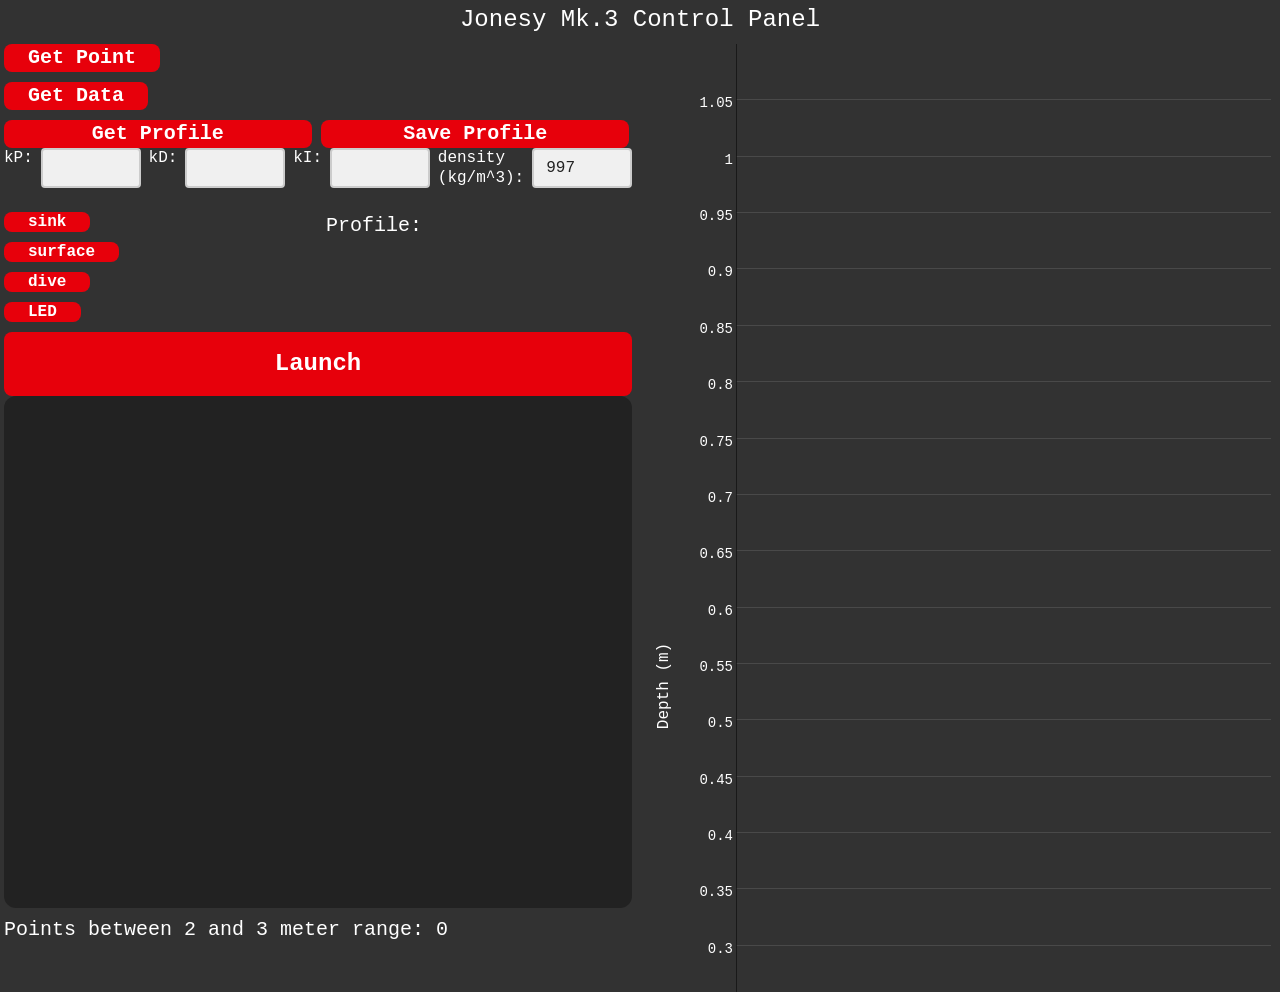
==== jo/website/index.htm @ 4a5e1de6 "Graph consistency and time stamps" ====
<!DOCTYPE html>
<html lang="en">

<head>
  <meta charset="UTF-8" />
  <meta name="viewport" content="width=device-width, initial-scale=1.0" />
  <title>Jonesy Mk.2 Control Panel</title>
  <link href="output.css" rel="stylesheet" />
  <script src="dygraph.js"></script>
  <script src="jquery.js"></script>
  <script>
    function addToProfile(name) {
      const li = document.createElement("li");
      switch (name) {
        case "dive": {
          li.textContent = name + ": 0.0, 0.0, 00.00, 00.00, 0.0";
          li.title = "setpoint(meters), margin(meters), timer(seconds), failsafe(seconds), sensorOffset(meters)";
          break;
        }
        case "led": {
          li.textContent = name + ": 25, 25, 25";
          li.title = "RGB";
          break;
        }
        default: {
          li.textContent = name;
          break;
        }
      }

      li.contentEditable = "true";
      li.addEventListener("dblclick", () => {
        li.remove();
      });
      document.getElementById("profile").appendChild(li);
    }

    function getProfile() {
      document.getElementById("profileFileInput").click();
    }

    function readFile(input) {
      const file = input.files[0];
      if (!file) {
        return;
      }

      const reader = new FileReader();
      reader.onload = function (event) {
        try {
          const profile = JSON.parse(event.target.result);

          document.getElementById("kP").value = profile.kP;
          document.getElementById("kD").value = profile.kD;
          document.getElementById("kI").value = profile.kI;
          document.getElementById("density").value = profile.density;

          profile.profile.forEach(element => {
            addToProfile(element);
          });
        }
        catch (err) {
          console.error("Invalid JSON file", err);
        }
      }

      reader.readAsText(file);
    }

    function createJSONProfile() {
      profile = {};
      profile.kP = document.getElementById("kP").value;
      profile.kD = document.getElementById("kD").value;
      profile.kI = document.getElementById("kI").value;
      profile.density = document.getElementById("density").value;

      profile.profile = Array.from(document.querySelectorAll("#profile li")).map(li => li.textContent.trim());

      return JSON.stringify(profile);
    }

    function saveProfile() {

      const jsonProfile = createJSONProfile();

      const blob = new Blob([jsonProfile], { type: "application/json" });

      const url = URL.createObjectURL(blob);
      const tmpLink = document.createElement("a");

      tmpLink.href = url;
      tmpLink.download = "profile.json";
      tmpLink.click();

      URL.revokeObjectURL(url);
    }

    function sendProfile() {
      if (document.getElementById("profile").querySelectorAll("li").length == 0) {
        document.getElementById("logs").textContent += "Cannot send empty profile\n";
        return false;
      }

      $.ajax({
        url: "/profile",
        type: "POST",
        data: createJSONProfile(),
        contentType: "application/json"
      })
      return true;
    }

    function launch() {
      console.log("launching!");
      sendProfile();
    }

    function parseData(dot) {
      return dot
        .split("\n")
        .map(line => line.trim())
        .filter(line => line.length > 0) // skip blank lines
        .filter(line => !line.startsWith("#"))    // ignore comment lines
        .map(line => {
          const parts = line.split(",").map(v => v.trim());
          if (parts.length !== 3) return null; // skip malformed lines

          const ts = parts[1];
          const depth = parseFloat(parts[2]);

          if (isNaN(depth)) return null;

          // Convert HH:MM:SS → Date
          const [h, m, s] = ts.split(":").map(Number);
          if ([h, m, s].some(v => isNaN(v))) return null;

          const now = new Date();
          const dateObj = new Date(
            now.getFullYear(),
            now.getMonth(),
            now.getDate(),
            h, m, s
          );

          return [dateObj, depth];
        })
        .filter(row => row !== null);
    }


    let g;
    $(document).ready(function () {

      g = new Dygraph(
        document.getElementById("chart"),
        [[new Date(), 0]],
        {
          labels: ["Time", "Depth"],
          drawPoints: true,
          //Line color
          color: ["#fdd628"],
          series: {
            Depth: { axis: "y" }
          },
          axes: {
            y: { label: "Depth",}
          },
          underlayCallback: function(canvas, area, g) {
            const numRows = g.numRows();
            if (numRows < 2) return; // Need at least two points to draw a time block

            // Time stamps! 
            function formatTime(dateObj) {
              const d = new Date(dateObj);
              const mins = String(d.getMinutes()).padStart(2,'0');
              const secs = String(d.getSeconds()).padStart(2,'0');
              return '${mins}:${secs}';
            }
            // Defines ranges and the square colors
            const bands = [
              { low: 0.07, high: 0.73, color: "rgba(233,25,73,0.35)" },     // Red band
              { low: 2.17, high: 2.83, color: "rgba(0,108,249,0.35)" }    // Blue band
            ];

            // Loops through every consecutive pair of data points
            for (let i = 0; i < numRows - 1; i++) {
              const val1 = g.getValue(i, 1);     // Depth at current point
              const val2 = g.getValue(i + 1, 1); // Depth at next point

              bands.forEach(band => {
                // Only draws if BOTH points are within the band's depth limits
                if (val1 >= band.low && val1 <= band.high && val2 >= band.low && val2 <= band.high) {
                  const rawTime1 = g.getValue (i, 0);
                  const rawTime2 = g.getValue(i+1,0);

                  const durationMs = new Data(rawTime2).getTime() - new Data(rawTime1).getTime();

                  // Duration
                  if (durationMs >= 30000) {
                    const x1 = g.toDomXCoord(rawTime1);
                    const x2 = g.toDomXCoord(rawTime2);
                    const y1 = g.toDomYCoord(band.low);
                    const y2 = g.toDomYCoord(band.high);

                    const topY = Math.min(y1,y2);
                    const height = Math.abs(y2 - y1);

                    //Draw the filled background highlight square
                    canvas.fillStyle = band.color;
                    canvas.fillRect(x1, topY, x2 - x1, height);
                    // 2. Setup clean white text with no background block interference
                    canvas.fillStyle = "#ffffff"; 
                    canvas.font = "11px monospace";       
                    canvas.textBaseline = "bottom";

                    const startTimeText = formatTime(rawTime1);
                    const endTimeText = formatTime(rawTime2);

                    // Start Time: Placed 6 pixels to the LEFT of the square
                    canvas.textAlign = "right";
                    canvas.fillText(startTimeText, x1 - 6, topY + height - 4); 

                    // End Time: Placed 6 pixels to the RIGHT of the square
                    canvas.textAlign = "left";
                    canvas.fillText(endTimeText, x2 + 6, topY + height - 4);
                  }
                }
              });
            }
          }
        }
      );
    });  


    function getData() {
      $.get("/data", function (dot) {
        document.getElementById("logs").textContent = dot;
        const rows = parseData(dot);

        const depths = rows.map(r => r[1]);          // extract depth column
        const minD = Math.min(...depths);            // shallowest
        const maxD = Math.max(...depths);            // deepest

        g.updateOptions({
          axes: {
            y: {
              label: "Depth",
              independentTicks: true,
              valueRange: [maxD, minD]               // flip axis
            }
          },
          file: rows
        });

        console.log("PARSED ROWS:", rows);

        g.updateOptions({ file: rows });

        const count = rows.filter(r => r[1] >= 2 && r[1] <= 3).length;
        document.getElementById("rangeCount").textContent =
          `Points between 2 and 3 meter range: ${count}`;
      });
    }

    function getPoint() {
      $.get("/point", function (dot) {

        document.getElementById("logs").textContent += dot + "\n";
        logs.scrollTop = logs.scrollHeight;

        const rows = parseData(dot);
        if (rows.length > 0) {
          const point = rows[0];
          console.log("Single point:", point);
        } else {
          console.log("No valid point received");
        }
      });
    }


  </script>
</head>

<body class="bg-[#323232] text-white font-mono p-1">
  <h1 class="mt-0 text-2xl text-center mb-2">Jonesy Mk.3 Control Panel</h1>
  <div class="grid grid-cols-2 grid-rows-1 gap-4">
    <div>
      <button onclick="getPoint()"
        class="text-xl font-bold rounded-lg px-6 bg-red-600 text-white active:bg-red-700 block-btn">Get Point</button>
      <button onclick="getData()"
        class="text-xl font-bold rounded-lg px-6 bg-red-600 text-white active:bg-red-700 block-btn">Get Data</button>

      <button onclick="getProfile()"
        class="text-xl font-bold rounded-lg px-6 bg-red-600 text-white active:bg-red-700 w-half">Get Profile</button>
      <input onchange="readFile(this)" type="file" id="profileFileInput" accept=".json" style="display:none;">

      <button onclick="saveProfile()"
        class="text-xl font-bold rounded-lg px-6 bg-red-600 text-white active:bg-red-700 w-half">Save Profile</button>

      <div class="input-row">
        <label class="text-m " for="kP">kP: </label>
        <input type="number" class="form-input text-m" id="kP" step="0.01">

        <label class="text-m" for="kD">kD: </label>
        <input type="number" class="form-input text-m" id="kD" step="0.01">

        <label class="text-m" for="kI">kI: </label>
        <input type="number" class="form-input text-m" id="kI" step="0.01">

        <label class="text-m" for="density">density<br>(kg/m^3): </label>
        <input type="number" class="form-input text-m" id="density" step="0.01" value="997">
      </div>

      <br>

      <div class="grid grid-cols-2 grid-rows-1 gap-4">
        <div>
          <button onclick="addToProfile('sink')"
            class="text-m font-bold rounded-lg px-6 bg-red-600 text-white active:bg-red-700 block-btn">sink</button>
          <button onclick="addToProfile('surface')"
            class="text-m font-bold rounded-lg px-6 bg-red-600 text-white active:bg-red-700 block-btn">surface</button>
          <button onclick="addToProfile('dive')"
            class="text-m font-bold rounded-lg px-6 bg-red-600 text-white active:bg-red-700 block-btn">dive</button>
          <button onclick="addToProfile('led')"
            class="text-m font-bold rounded-lg px-6 bg-red-600 text-white active:bg-red-700 block-btn">LED</button>
        </div>

        <div>
          <label class="text-center text-xl">Profile:</label>
          <ul id="profile" class="text-m">
            <!-- profile components will be dynamicaly added here-->
          </ul>
        </div>

      </div>


      <button onclick="launch()"
        class="text-2xl font-bold rounded-lg px-6 py-4 bg-red-600 text-white w-full active:bg-red-700">
        Launch
      </button>

      <!-- give this div the scroll ID -->
      <div id="logsContainer" class="console bg-[#222] h-[512px] rounded-xl overflow-auto">
        <pre id="logs"
          class="text-left font-mono text-xs font-normal ml-2 mt-1 whitespace-pre-line leading-tight break-words"></pre>
      </div>

      <h2 id="rangeCount" class="pt-2 text-xl">
        Points between 2 and 3 meter range: 0
      </h2>
    </div>

    <div class="w-full h-full">
      <div class="flex w-full h-full justify-start">
        <div class="flex items-center justify-center w-8">
          <p class="-rotate-90 transform origin-center whitespace-nowrap">
            Depth (m)
          </p>
        </div>
        <div id="chart" class="w-full h-[400px]"></div>
      </div>
      <p class="text-center">Time (s)</p>
    </div>
  </div>
</body>

</html>
---- jo/website/output.css ----
/*! tailwindcss v4.1.8 | MIT License | https://tailwindcss.com */
@layer properties{
    @supports (((-webkit-hyphens:none)) and (not (margin-trim:inline))) or ((-moz-orient:inline) and (not (color:rgb(from red r g b)))) {
        *,:before,:after,::backdrop {
            --tw-rotate-x:initial;
            --tw-rotate-y:initial;
            --tw-rotate-z:initial;
            --tw-skew-x:initial;
            --tw-skew-y:initial;
            --tw-border-style:solid;
            --tw-leading:initial;
            --tw-font-weight:initial;
            --tw-blur:initial;
            --tw-brightness:initial;
            --tw-contrast:initial;
            --tw-grayscale:initial;
            --tw-hue-rotate:initial;
            --tw-invert:initial;
            --tw-opacity:initial;
            --tw-saturate:initial;
            --tw-sepia:initial;
            --tw-drop-shadow:initial;
            --tw-drop-shadow-color:initial;
            --tw-drop-shadow-alpha:100%;
            --tw-drop-shadow-size:initial
        }
    }
}

@layer theme {
    :root,:host {
        --font-sans:ui-sans-serif,system-ui,sans-serif,"Apple Color Emoji","Segoe UI Emoji","Segoe UI Symbol","Noto Color Emoji";
        --font-mono:ui-monospace,SFMono-Regular,Menlo,Monaco,Consolas,"Liberation Mono","Courier New",monospace;
        --color-red-600:oklch(57.7% .245 27.325);
        --color-red-700:oklch(50.5% .213 27.518);
        --color-white:#fff;
        --spacing:.25rem;

        --text-xs:.75rem;
        --text-xs--line-height:calc(1/.75);

        --text-m:1.0rem;
        --text-m--line-height:calc(1.25/1);

        --text-xl:1.25rem;
        --text-xl--line-height:calc(1.75/1.25);

        --text-2xl:1.5rem;
        --text-2xl--line-height:calc(2/1.5);

        --font-weight-normal:400;
        --font-weight-bold:700;
        --leading-tight:1.25;
        --radius-lg:.5rem;
        --radius-xl:.75rem;
        --default-font-family:var(--font-sans);
        --default-mono-font-family:var(--font-mono)
    }
}

@layer base {
    *,:after,:before,::backdrop {
        box-sizing:border-box;
        border:0 solid;margin:0;
        padding:0
    }::file-selector-button{
        box-sizing:border-box;
        border:0 solid;
        margin:0;
        padding:0
    }
    html,:host{
        -webkit-text-size-adjust:100%;
        tab-size:4;
        line-height:1.5;
        font-family:var(--default-font-family,ui-sans-serif,system-ui,sans-serif,"Apple Color Emoji","Segoe UI Emoji","Segoe UI Symbol","Noto Color Emoji");
        font-feature-settings:var(--default-font-feature-settings,normal);
        font-variation-settings:var(--default-font-variation-settings,normal);
        -webkit-tap-highlight-color:transparent
    }
    hr{
        height:0;
        color:inherit;border-top-width:1px
    }
    abbr:where([title]){
        -webkit-text-decoration:underline dotted;
        text-decoration:underline dotted
    }
    h1,h2,h3,h4,h5,h6{
        font-size:inherit;
        font-weight:inherit
    }
    a{
        color:inherit;
        -webkit-text-decoration:inherit;
        -webkit-text-decoration:inherit;
        -webkit-text-decoration:inherit;
        text-decoration:inherit
    }
    b,strong{
        font-weight:bolder
    }
    code,kbd,samp,pre
    {
        font-family:var(--default-mono-font-family,ui-monospace,SFMono-Regular,Menlo,Monaco,Consolas,"Liberation Mono","Courier New",monospace);
        font-feature-settings:var(--default-mono-font-feature-settings,normal);
        font-variation-settings:var(--default-mono-font-variation-settings,normal);
        font-size:1em
    }
    small{
        font-size:80%
    }
    sub,sup{
        vertical-align:baseline;
        font-size:75%;
        line-height:0;
        position:relative
    }
    sub{
        bottom:-.25em
    }
    sup{
        top:-.5em
    }
    table{
        text-indent:0;
        border-color:inherit;
        border-collapse:collapse
    }
    :-moz-focusring{
        outline:auto
    }
    progress{
        vertical-align:baseline
    }
    summary{
        display:list-item
    }
    ol,ul,menu{
        list-style:none
    }
    img,svg,video,canvas,audio,iframe,embed,object{
        display:block
    }
    img,video{
        max-width:100%;
        height:auto
    }
    button,input,select,optgroup,textarea{
        font:inherit;
        font-feature-settings:inherit;
        font-variation-settings:inherit;
        letter-spacing:inherit;
        color:inherit;
        opacity:1;
        background-color:#0000;
        border-radius:0
    }
    ::file-selector-button{
        font:inherit;
        font-feature-settings:inherit;
        font-variation-settings:inherit;
        letter-spacing:inherit;
        color:inherit;
        opacity:1;
        background-color:#0000;
        border-radius:0
    }
    :where(select:is([multiple],[size]))
    optgroup{
        font-weight:bolder
    }
    :where(select:is([multiple],[size]))
     optgroup option{
        padding-inline-start:20px
    }
    ::file-selector-button{
        margin-inline-end:4px
    }
    ::placeholder{
        opacity:1
    }

    @supports (not ((-webkit-appearance:-apple-pay-button))) or (contain-intrinsic-size:1px){
        ::placeholder{
            color:currentColor
        }
    }

    @supports (color:color-mix(in lab, red, red)){
        ::placeholder{
            color:color-mix(in oklab,currentcolor 50%,transparent)
        }
    }

    textarea{
        resize:vertical
    }
    ::-webkit-search-decoration{
        -webkit-appearance:none
    }
    ::-webkit-date-and-time-value{
        min-height:1lh;text-align:inherit
    }
    ::-webkit-datetime-edit{
        display:inline-flex
    }
    ::-webkit-datetime-edit-fields-wrapper{
        padding:0
    }
    ::-webkit-datetime-edit{
        padding-block:0
    }
    ::-webkit-datetime-edit-year-field
    {
        padding-block:0
    }
    ::-webkit-datetime-edit-month-field{
        padding-block:0
    }
    ::-webkit-datetime-edit-day-field{
        padding-block:0
    }
    ::-webkit-datetime-edit-hour-field{
        padding-block:0
    }
    ::-webkit-datetime-edit-minute-field{
        padding-block:0
    }
    ::-webkit-datetime-edit-second-field{
        padding-block:0
    }
    ::-webkit-datetime-edit-millisecond-field{
        padding-block:0
    }
    ::-webkit-datetime-edit-meridiem-field{
        padding-block:0
    }
    :-moz-ui-invalid{
        box-shadow:none
    }
    button,input:where([type=button],[type=reset],[type=submit]){
        appearance:button
    }
    ::file-selector-button{
        appearance:button
    }
    ::-webkit-inner-spin-button{
        height:auto
    }
    ::-webkit-outer-spin-button{
        height:auto
    }
    [hidden]:where(:not([hidden=until-found])){
        display:none!important
    }
}

@layer components {
    .form-input { 
        background-color: #f0f0f0;
        color: #222;
        border: 2px solid #ccc;
        border-radius: 4px;
        padding: 0.5rem 0.75rem;
        font-size: 1rem;
        
    } 
    .form-input:focus { 
        outline: none; 
        border-color: var(--color-red-700); 
        
    }
    .input-row {
        display: flex;
        gap: 0.5rem;
    }
    .input-row input {
        flex: 1;
        min-width: 0;
    }

    .block-btn {
        display: block;
        margin-bottom: 10px;
    }
}

@layer utilities{
    .visible{
        visibility:visible
    }
    .absolute{
        position:absolute
    }
    .fixed{
        position:fixed
    }
    .relative{
        position:relative
    }
    .static{
        position:static
    }
    .container{
        width:100%
    }

    @media (min-width:40rem){
        .container{max-width:40rem}
    }
    @media (min-width:48rem){
        .container{max-width:48rem}
    }
    @media (min-width:64rem){
        .container{max-width:64rem}
    }
    @media (min-width:80rem){
        .container{max-width:80rem}
    }
    @media (min-width:96rem){
        .container{max-width:96rem}
    }
    .mt-0{
        margin-top:calc(var(--spacing)*0)
    }
    .mt-1{
        margin-top:calc(var(--spacing)*1)
    }
    .mb-2{
        margin-bottom:calc(var(--spacing)*2)
    }
    .ml-2{
        margin-left:calc(var(--spacing)*2)
    }
    .block{
        display:block
    }
    .flex{
        display:flex
    }
    .grid{
        display:grid
    }
    .hidden{
        display:none
    }
    .inline{
        display:inline
    }
    .inline-block{
        display:inline-block
    }
    .table{
        display:table
    }
    .h-\[512px\]{
        height:512px
    }
    .h-full{
        height:100%
    }
    .w-8{
        width:calc(var(--spacing)*8)
    }
    .w-full{
        width:100%
    }
    .w-half {
        width: 49%
    }
    .origin-center{
        transform-origin:50%
    }.-rotate-90{
        rotate:-90deg
    }
    .transform{
        transform:var(--tw-rotate-x,)var(--tw-rotate-y,)var(--tw-rotate-z,)var(--tw-skew-x,)var(--tw-skew-y,)
    }
    .cursor-pointer{
        cursor:pointer
    }
    .resize{
        resize:both
    }
    .grid-cols-2{
        grid-template-columns:repeat(2,minmax(0,1fr))
    }
    .grid-rows-1{
        grid-template-rows:repeat(1,minmax(0,1fr))
    }
    .items-center{
        align-items:center
    }
    .justify-center{
        justify-content:center
    }
    .justify-start{
        justify-content:flex-start
    }
    .gap-4{
        gap:calc(var(--spacing)*4)
    }
    .overflow-auto{
        overflow:auto
    }
    .rounded-lg{
        border-radius:var(--radius-lg)
    }
    .rounded-xl{
        border-radius:var(--radius-xl)
    }
    .border{
        border-style:var(--tw-border-style);border-width:1px
    }
    .border-none{
        --tw-border-style:none;border-style:none
    }
    .bg-\[\#222\]{
        background-color:#222
    }
    .bg-\[\#323232\]{
        background-color:#323232
    }
    .bg-red-600{
        background-color:var(--color-red-600)
    }
    .p-1{
        padding:calc(var(--spacing)*1)
    }
    .p-10{
        padding:calc(var(--spacing)*10)
    }
    .p-20{
        padding:calc(var(--spacing)*20)
    }
    .p-30{
        padding:calc(var(--spacing)*30)
    }
    .p-40{
        padding:calc(var(--spacing)*40)
    }
    .p-50{
        padding:calc(var(--spacing)*50)
    }
    .p-60{
        padding:calc(var(--spacing)*60)
    }
    .p-70{
        padding:calc(var(--spacing)*70)
    }
    .p-80{
        padding:calc(var(--spacing)*80)
    }
    .px-6{
        padding-inline:calc(var(--spacing)*6)
    }
    .py-4{
        padding-block:calc(var(--spacing)*4)
    }
    .pt-2{
        padding-top:calc(var(--spacing)*2)
    }
    .text-center{
        text-align:center
    }
    .text-left{
        text-align:left
    }
    .font-mono{
        font-family:var(--font-mono)
    }
    .text-2xl{
        font-size:var(--text-2xl);
        line-height:var(--tw-leading,var(--text-2xl--line-height))
    }
    .text-xl{
        font-size:var(--text-xl);
        line-height:var(--tw-leading,var(--text-xl--line-height))
    }
    .text-m {
        font-size:var(--text-m);
        line-height: var(--tw-leading, var(--text-m--line-height));
    }
    .text-xs{
        font-size:var(--text-xs);
        line-height:var(--tw-leading,var(--text-xs--line-height))
    }
    .leading-tight{
        --tw-leading:var(--leading-tight);
        line-height:var(--leading-tight)
    }
    .font-bold{
        --tw-font-weight:var(--font-weight-bold);
        font-weight:var(--font-weight-bold)
    }
    .font-normal{
        --tw-font-weight:var(--font-weight-normal);
        font-weight:var(--font-weight-normal)
    }
    .whitespace-nowrap{
        white-space:nowrap
    }
    .whitespace-pre-line{
        white-space:pre-line
    }
    .text-white{
        color:var(--color-white)
    }
    .blur{
        --tw-blur:blur(8px);
        filter:
        var(--tw-blur,)
        var(--tw-brightness,)
        var(--tw-contrast,)
        var(--tw-grayscale,)
        var(--tw-hue-rotate,)
        var(--tw-invert,)
        var(--tw-saturate,)
        var(--tw-sepia,)
        var(--tw-drop-shadow,)
    }
    .filter{
        filter:
        var(--tw-blur,)
        var(--tw-brightness,)
        var(--tw-contrast,)
        var(--tw-grayscale,)
        var(--tw-hue-rotate,)
        var(--tw-invert,)
        var(--tw-saturate,)
        var(--tw-sepia,)
        var(--tw-drop-shadow,)
    }
    .active\:bg-red-700:active{
        background-color:
        var(--color-red-700)
    }
}
@property --tw-rotate-x{syntax:"*";inherits:false}
@property --tw-rotate-y{syntax:"*";inherits:false}
@property --tw-rotate-z{syntax:"*";inherits:false}
@property --tw-skew-x{syntax:"*";inherits:false}
@property --tw-skew-y{syntax:"*";inherits:false}
@property --tw-border-style{syntax:"*";inherits:false;initial-value:solid}
@property --tw-leading{syntax:"*";inherits:false}
@property --tw-font-weight{syntax:"*";inherits:false}
@property --tw-blur{syntax:"*";inherits:false}
@property --tw-brightness{syntax:"*";inherits:false}
@property --tw-contrast{syntax:"*";inherits:false}
@property --tw-grayscale{syntax:"*";inherits:false}
@property --tw-hue-rotate{syntax:"*";inherits:false}
@property --tw-invert{syntax:"*";inherits:false}
@property --tw-opacity{syntax:"*";inherits:false}
@property --tw-saturate{syntax:"*";inherits:false}
@property --tw-sepia{syntax:"*";inherits:false}
@property --tw-drop-shadow{syntax:"*";inherits:false}
@property --tw-drop-shadow-color{syntax:"*";inherits:false}
@property --tw-drop-shadow-alpha{syntax:"<percentage>";inherits:false;initial-value:100%}
@property --tw-drop-shadow-size{syntax:"*";inherits:false}
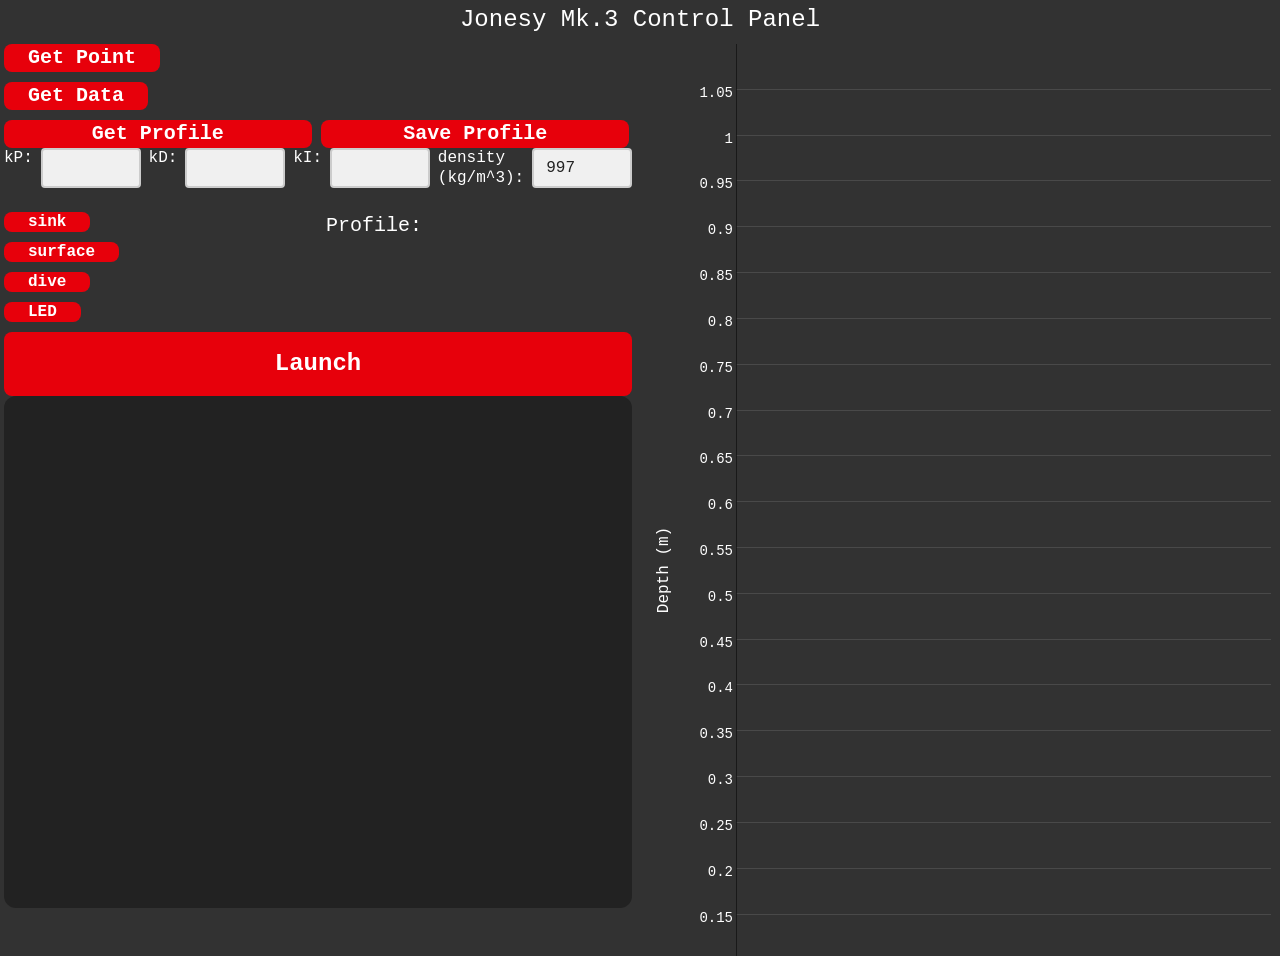
==== commit 402cbaf4: "increase depth axis and remove point count" ====
--- a/jo/website/index.htm
+++ b/jo/website/index.htm
@@ -237,10 +237,11 @@
       $.get("/data", function (dot) {
         document.getElementById("logs").textContent = dot;
         const rows = parseData(dot);
-
+        
+        const graphMargin = 0.5;
         const depths = rows.map(r => r[1]);          // extract depth column
-        const minD = Math.min(...depths);            // shallowest
-        const maxD = Math.max(...depths);            // deepest
+        const minD = Math.min(...depths)-graphMargin;            // shallowest
+        const maxD = Math.max(...depths)+graphMargin;            // deepest
 
         g.updateOptions({
           axes: {
@@ -257,9 +258,6 @@
 
         g.updateOptions({ file: rows });
 
-        const count = rows.filter(r => r[1] >= 2 && r[1] <= 3).length;
-        document.getElementById("rangeCount").textContent =
-          `Points between 2 and 3 meter range: ${count}`;
       });
     }
 
@@ -347,10 +345,6 @@
         <pre id="logs"
           class="text-left font-mono text-xs font-normal ml-2 mt-1 whitespace-pre-line leading-tight break-words"></pre>
       </div>
-
-      <h2 id="rangeCount" class="pt-2 text-xl">
-        Points between 2 and 3 meter range: 0
-      </h2>
     </div>
 
     <div class="w-full h-full">
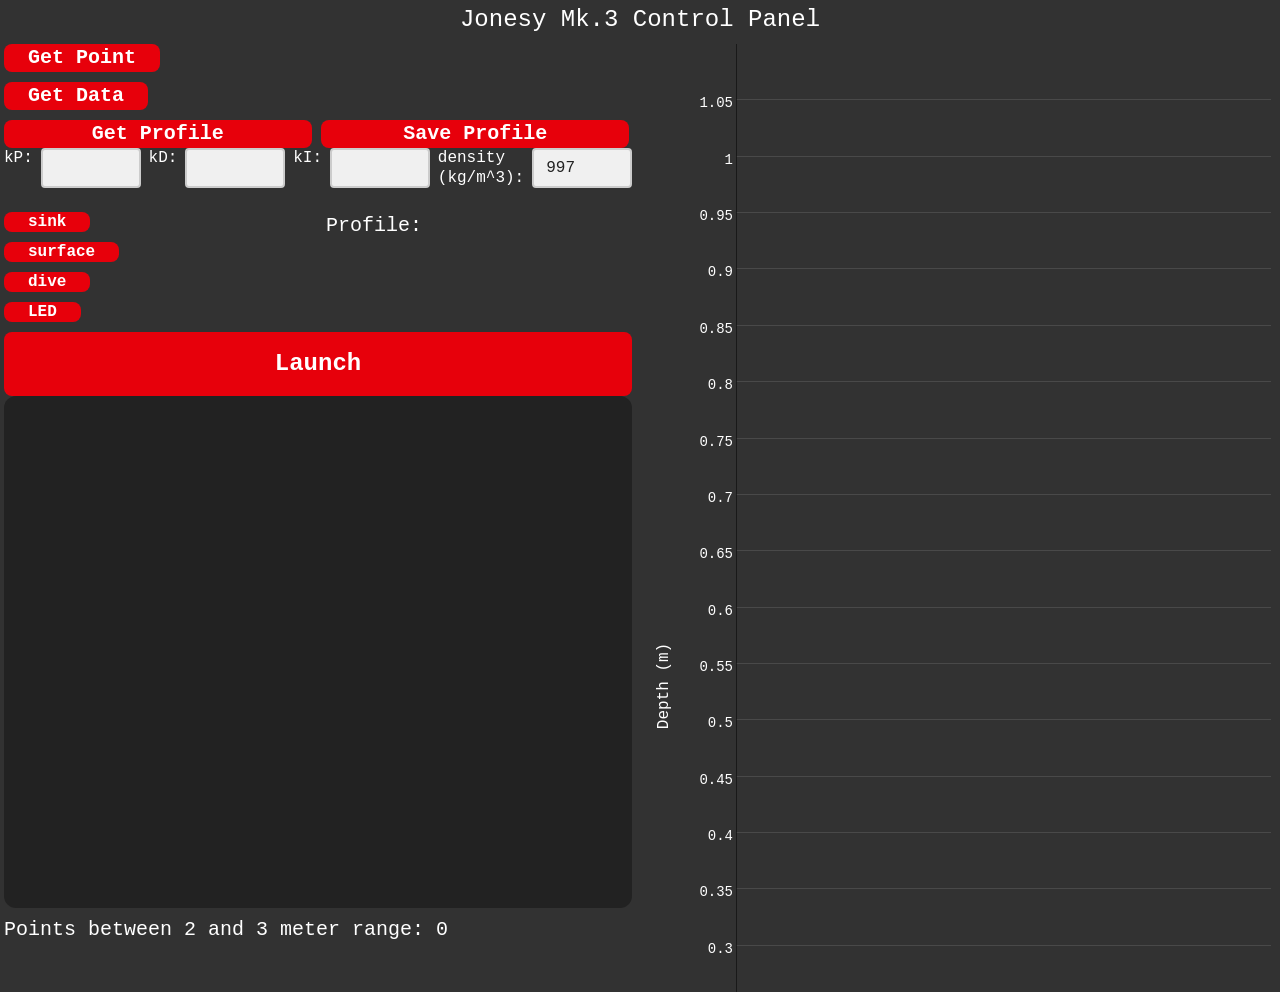
==== commit 3ecc2666: "numbers on graph" ====
--- a/jo/website/index.htm
+++ b/jo/website/index.htm
@@ -172,61 +172,136 @@
             // Time stamps! 
             function formatTime(dateObj) {
               const d = new Date(dateObj);
-              const mins = String(d.getMinutes()).padStart(2,'0');
-              const secs = String(d.getSeconds()).padStart(2,'0');
-              return '${mins}:${secs}';
+              const mins = String(d.getMinutes()).padStart(2, '0');
+              const secs = String(d.getSeconds()).padStart(2, '0');
+              return `${mins}:${secs}`;
             }
             // Defines ranges and the square colors
             const bands = [
-              { low: 0.07, high: 0.73, color: "rgba(233,25,73,0.35)" },     // Red band
-              { low: 2.17, high: 2.83, color: "rgba(0,108,249,0.35)" }    // Blue band
+              { low: 0.07, high: 0.73, color: "rgba(233,25,73,0.35)" },
+              { low: 2.17, high: 2.83, color: "rgba(0,108,249,0.35)" }
             ];
-
-            // Loops through every consecutive pair of data points
-            for (let i = 0; i < numRows - 1; i++) {
-              const val1 = g.getValue(i, 1);     // Depth at current point
-              const val2 = g.getValue(i + 1, 1); // Depth at next point
-
-              bands.forEach(band => {
-                // Only draws if BOTH points are within the band's depth limits
-                if (val1 >= band.low && val1 <= band.high && val2 >= band.low && val2 <= band.high) {
-                  const rawTime1 = g.getValue (i, 0);
-                  const rawTime2 = g.getValue(i+1,0);
-
-                  const durationMs = new Data(rawTime2).getTime() - new Data(rawTime1).getTime();
-
-                  // Duration
-                  if (durationMs >= 30000) {
-                    const x1 = g.toDomXCoord(rawTime1);
-                    const x2 = g.toDomXCoord(rawTime2);
-                    const y1 = g.toDomYCoord(band.low);
-                    const y2 = g.toDomYCoord(band.high);
-
-                    const topY = Math.min(y1,y2);
-                    const height = Math.abs(y2 - y1);
-
-                    //Draw the filled background highlight square
-                    canvas.fillStyle = band.color;
-                    canvas.fillRect(x1, topY, x2 - x1, height);
-                    // 2. Setup clean white text with no background block interference
-                    canvas.fillStyle = "#ffffff"; 
-                    canvas.font = "11px monospace";       
-                    canvas.textBaseline = "bottom";
-
-                    const startTimeText = formatTime(rawTime1);
-                    const endTimeText = formatTime(rawTime2);
-
-                    // Start Time: Placed 6 pixels to the LEFT of the square
-                    canvas.textAlign = "right";
-                    canvas.fillText(startTimeText, x1 - 6, topY + height - 4); 
-
-                    // End Time: Placed 6 pixels to the RIGHT of the square
-                    canvas.textAlign = "left";
-                    canvas.fillText(endTimeText, x2 + 6, topY + height - 4);
+            bands.forEach(band => {
+
+              let pointsInBand = 0;
+
+              for (let i = 0; i < numRows; i++) {
+
+                const depth = g.getValue(i, 1);
+
+                if (depth >= band.low && depth <= band.high) {
+                  pointsInBand++;
+                }
+              }
+
+              console.log(
+                "Band",
+                band.low,
+                band.high,
+                "contains",
+                pointsInBand,
+                "points"
+              );
+            });
+            bands.forEach(band => {
+
+              let runStart = null;
+
+              for (let i = 0; i < numRows; i++) {
+
+                const depth = g.getValue(i, 1);
+
+                const inBand =
+                  depth >= band.low &&
+                  depth <= band.high;
+
+                if (inBand) {
+
+                  if (runStart === null) {
+                    runStart = i;
+                  }
+
+                } else {
+
+                  if (runStart !== null) {
+
+                    const startTime = g.getValue(runStart, 0);
+                    const endTime = g.getValue(i - 1, 0);
+
+                    const durationMs = endTime - startTime;
+
+                    if (durationMs >= 30000) {
+
+                      const x1 = g.toDomXCoord(startTime);
+                      const x2 = g.toDomXCoord(endTime);
+
+                      const y1 = g.toDomYCoord(band.low);
+                      const y2 = g.toDomYCoord(band.high);
+
+                      const topY = Math.min(y1, y2);
+                      const height = Math.abs(y2 - y1);
+
+                      canvas.fillStyle = band.color;
+                      canvas.fillRect(x1, topY, x2 - x1, height);
+                      console.log(
+                      "DRAWING",
+                      band.low,
+                      band.high,
+                      durationMs
+                    );
+
+                    console.log(
+                      "coords:",
+                      x1,
+                      x2,
+                      y1,
+                      y2
+                    );
+
+                      // Optional time labels
+                      canvas.fillStyle = "#ffffff";
+                      canvas.font = "11px monospace";
+                      canvas.textBaseline = "bottom";
+
+                      const startTimeText = formatTime(startTime);
+                      const endTimeText = formatTime(endTime);
+
+                      canvas.textAlign = "left";
+                      canvas.fillText(startTimeText, x1 - 40, topY + height -200);
+
+                      canvas.textAlign = "right";
+                      canvas.fillText(endTimeText, x2 - 2, topY + height -200);
+                    }
+
+                    runStart = null;
                   }
                 }
-              });
-            }
+              }
+
+              // Handle run reaching end of data
+              if (runStart !== null) {
+
+                const startTime = g.getValue(runStart, 0);
+                const endTime = g.getValue(numRows - 1, 0);
+
+                const durationMs = endTime - startTime;
+
+                if (durationMs >= 30000) {
+
+                  const x1 = g.toDomXCoord(startTime);
+                  const x2 = g.toDomXCoord(endTime);
+
+                  const y1 = g.toDomYCoord(band.low);
+                  const y2 = g.toDomYCoord(band.high);
+
+                  const topY = Math.min(y1, y2);
+                  const height = Math.abs(y2 - y1);
+
+                  canvas.fillStyle = band.color;
+                  canvas.fillRect(x1, topY, x2 - x1, height);
+                }
+              }
+            });
           }
         }
       );
@@ -237,11 +312,10 @@
       $.get("/data", function (dot) {
         document.getElementById("logs").textContent = dot;
         const rows = parseData(dot);
-        
-        const graphMargin = 0.5;
+
         const depths = rows.map(r => r[1]);          // extract depth column
-        const minD = Math.min(...depths)-graphMargin;            // shallowest
-        const maxD = Math.max(...depths)+graphMargin;            // deepest
+        const minD = Math.min(...depths);            // shallowest
+        const maxD = Math.max(...depths);            // deepest
 
         g.updateOptions({
           axes: {
@@ -258,6 +332,9 @@
 
         g.updateOptions({ file: rows });
 
+        const count = rows.filter(r => r[1] >= 2 && r[1] <= 3).length;
+        document.getElementById("rangeCount").textContent =
+          `Points between 2 and 3 meter range: ${count}`;
       });
     }
 
@@ -345,6 +422,10 @@
         <pre id="logs"
           class="text-left font-mono text-xs font-normal ml-2 mt-1 whitespace-pre-line leading-tight break-words"></pre>
       </div>
+
+      <h2 id="rangeCount" class="pt-2 text-xl">
+        Points between 2 and 3 meter range: 0
+      </h2>
     </div>
 
     <div class="w-full h-full">
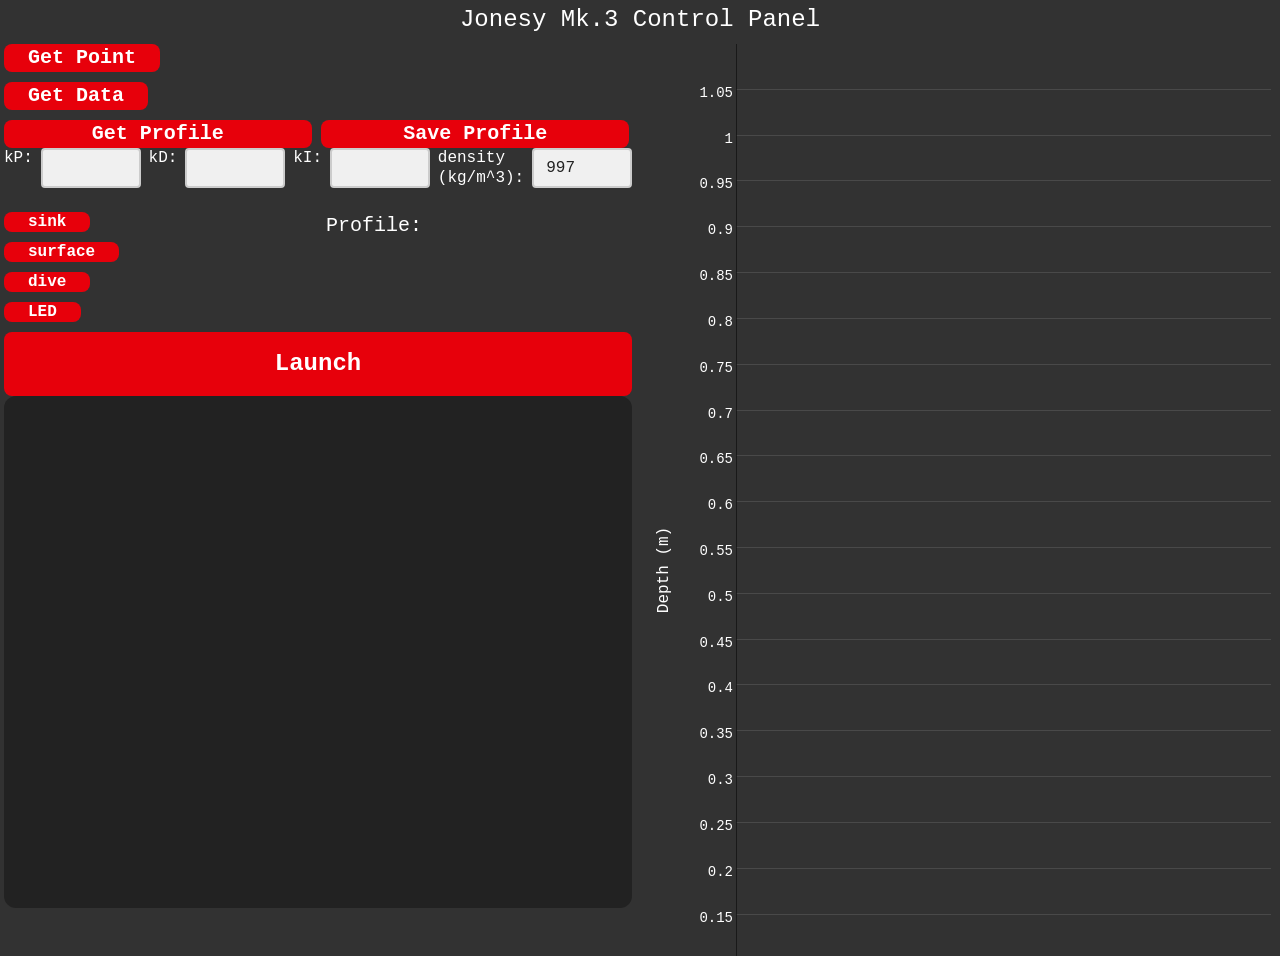
==== commit abfd6e53: "Merge branch 'profiler' of https://github.com/EasternEdgeRobotics/Electrical_2026 into profiler" ====
--- a/jo/website/index.htm
+++ b/jo/website/index.htm
@@ -312,10 +312,11 @@
       $.get("/data", function (dot) {
         document.getElementById("logs").textContent = dot;
         const rows = parseData(dot);
-
+        
+        const graphMargin = 0.5;
         const depths = rows.map(r => r[1]);          // extract depth column
-        const minD = Math.min(...depths);            // shallowest
-        const maxD = Math.max(...depths);            // deepest
+        const minD = Math.min(...depths)-graphMargin;            // shallowest
+        const maxD = Math.max(...depths)+graphMargin;            // deepest
 
         g.updateOptions({
           axes: {
@@ -332,9 +333,6 @@
 
         g.updateOptions({ file: rows });
 
-        const count = rows.filter(r => r[1] >= 2 && r[1] <= 3).length;
-        document.getElementById("rangeCount").textContent =
-          `Points between 2 and 3 meter range: ${count}`;
       });
     }
 
@@ -422,10 +420,6 @@
         <pre id="logs"
           class="text-left font-mono text-xs font-normal ml-2 mt-1 whitespace-pre-line leading-tight break-words"></pre>
       </div>
-
-      <h2 id="rangeCount" class="pt-2 text-xl">
-        Points between 2 and 3 meter range: 0
-      </h2>
     </div>
 
     <div class="w-full h-full">
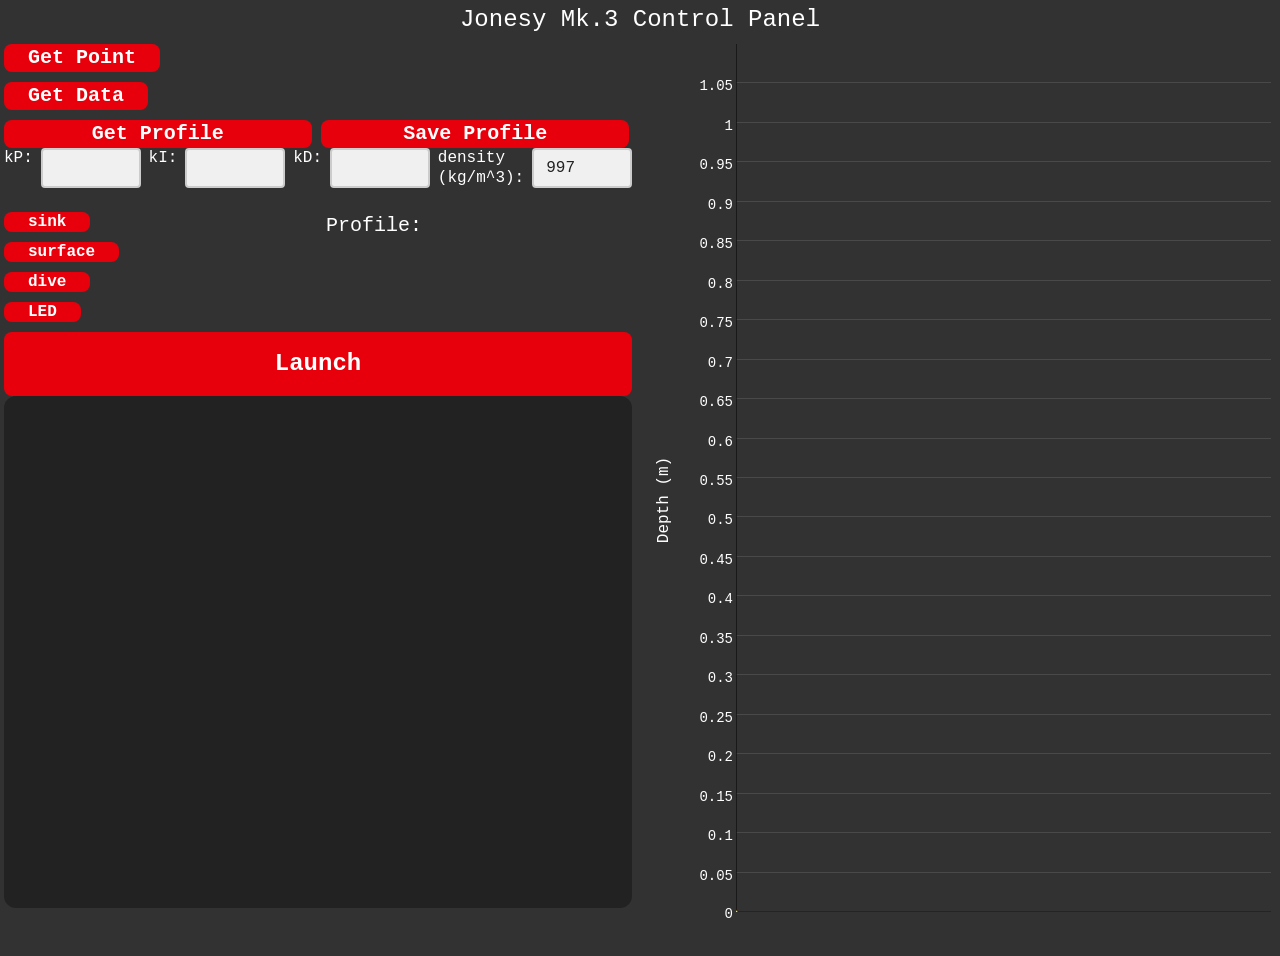
==== commit 519c984b: "switching display from PDI to PID" ====
--- a/jo/website/index.htm
+++ b/jo/website/index.htm
@@ -70,8 +70,8 @@
     function createJSONProfile() {
       profile = {};
       profile.kP = document.getElementById("kP").value;
+      profile.kI = document.getElementById("kI").value;
       profile.kD = document.getElementById("kD").value;
-      profile.kI = document.getElementById("kI").value;
       profile.density = document.getElementById("density").value;
 
       profile.profile = Array.from(document.querySelectorAll("#profile li")).map(li => li.textContent.trim());
@@ -125,26 +125,41 @@
           const parts = line.split(",").map(v => v.trim());
           if (parts.length !== 3) return null; // skip malformed lines
 
-          const ts = parts[1];
           const depth = parseFloat(parts[2]);
-
           if (isNaN(depth)) return null;
 
-          // Convert HH:MM:SS → Date
-          const [h, m, s] = ts.split(":").map(Number);
-          if ([h, m, s].some(v => isNaN(v))) return null;
-
-          const now = new Date();
-          const dateObj = new Date(
-            now.getFullYear(),
-            now.getMonth(),
-            now.getDate(),
-            h, m, s
-          );
-
-          return [dateObj, depth];
+          const ts = Number(parts[1]);
+          if(isNaN(ts)) return null;
+
+          return [ts, depth];
         })
         .filter(row => row !== null);
+    }
+
+    function drawTimes(canvas, startTime, endTime, x1, x2, topY, height, offset) {
+      // Draw the time labels
+      canvas.fillStyle = "#ffffff";
+      canvas.font = "11px monospace";
+      canvas.textBaseline = "bottom";
+
+      function formatTime(ms) {
+        const totalSeconds = Math.floor(ms / 1000);
+        const minutes = Math.floor(totalSeconds / 60);
+        const seconds = totalSeconds % 60;
+        return `${String(minutes).padStart(2, '0')}:${String(seconds).padStart(2, '0')}`;
+      }
+
+      const startTimeText = formatTime(startTime);
+      const endTimeText = formatTime(endTime);
+
+      if (!offset) {
+        height = 20;
+      }
+      canvas.textAlign = "left";
+      canvas.fillText(startTimeText, x1 - 40, topY + height - 5);
+
+      canvas.textAlign = "right";
+      canvas.fillText(endTimeText, x2 - 2, topY + height - 5);
     }
 
 
@@ -163,142 +178,92 @@
             Depth: { axis: "y" }
           },
           axes: {
+            x: {
+              valueFormatter: function (ms) {
+                const d = new Date(ms);
+                return d.toISOString().substr(11, 8);
+              },
+              axisLabelFormatter: function (ms) {
+                const d = new Date(ms);
+                return d.toISOString().substr(11, 8);
+              }
+            },
             y: { label: "Depth",}
           },
           underlayCallback: function(canvas, area, g) {
             const numRows = g.numRows();
-            if (numRows < 2) return; // Need at least two points to draw a time block
-
-            // Time stamps! 
-            function formatTime(dateObj) {
-              const d = new Date(dateObj);
-              const mins = String(d.getMinutes()).padStart(2, '0');
-              const secs = String(d.getSeconds()).padStart(2, '0');
-              return `${mins}:${secs}`;
-            }
-            // Defines ranges and the square colors
+            if (numRows < 2) return;
+
             const bands = [
               { low: 0.07, high: 0.73, color: "rgba(233,25,73,0.35)" },
               { low: 2.17, high: 2.83, color: "rgba(0,108,249,0.35)" }
             ];
+
             bands.forEach(band => {
-
-              let pointsInBand = 0;
+              let runStart = null;
 
               for (let i = 0; i < numRows; i++) {
-
                 const depth = g.getValue(i, 1);
-
-                if (depth >= band.low && depth <= band.high) {
-                  pointsInBand++;
-                }
-              }
-
-              console.log(
-                "Band",
-                band.low,
-                band.high,
-                "contains",
-                pointsInBand,
-                "points"
-              );
-            });
-            bands.forEach(band => {
-
-              let runStart = null;
-
-              for (let i = 0; i < numRows; i++) {
-
-                const depth = g.getValue(i, 1);
-
-                const inBand =
-                  depth >= band.low &&
-                  depth <= band.high;
+                const inBand = depth >= band.low && depth <= band.high;
 
                 if (inBand) {
-
                   if (runStart === null) {
-                    runStart = i;
+                    runStart = i;        // mark start of run
                   }
-
                 } else {
-
                   if (runStart !== null) {
-
+                    // run ends at i - 1
                     const startTime = g.getValue(runStart, 0);
-                    const endTime = g.getValue(i - 1, 0);
+                    const endTime   = g.getValue(i - 1, 0);
 
                     const durationMs = endTime - startTime;
-
                     if (durationMs >= 30000) {
-
                       const x1 = g.toDomXCoord(startTime);
                       const x2 = g.toDomXCoord(endTime);
 
                       const y1 = g.toDomYCoord(band.low);
                       const y2 = g.toDomYCoord(band.high);
 
-                      const topY = Math.min(y1, y2);
+                      const topY  = Math.min(y1, y2);
                       const height = Math.abs(y2 - y1);
 
                       canvas.fillStyle = band.color;
                       canvas.fillRect(x1, topY, x2 - x1, height);
-                      console.log(
-                      "DRAWING",
-                      band.low,
-                      band.high,
-                      durationMs
-                    );
-
-                    console.log(
-                      "coords:",
-                      x1,
-                      x2,
-                      y1,
-                      y2
-                    );
-
-                      // Optional time labels
-                      canvas.fillStyle = "#ffffff";
-                      canvas.font = "11px monospace";
-                      canvas.textBaseline = "bottom";
-
-                      const startTimeText = formatTime(startTime);
-                      const endTimeText = formatTime(endTime);
-
-                      canvas.textAlign = "left";
-                      canvas.fillText(startTimeText, x1 - 40, topY + height -200);
-
-                      canvas.textAlign = "right";
-                      canvas.fillText(endTimeText, x2 - 2, topY + height -200);
+                      
+                      var offset = false;
+                      if (band.low == 2.17) {
+                        offset = true;
+                      }
+
+                      drawTimes(canvas, startTime, endTime, x1, x2, topY, height, offset);
                     }
 
+                    // IMPORTANT: clear runStart so we don't reuse it
                     runStart = null;
                   }
                 }
               }
 
-              // Handle run reaching end of data
+              // If the band continues to the last point, close the run at numRows - 1
               if (runStart !== null) {
-
                 const startTime = g.getValue(runStart, 0);
-                const endTime = g.getValue(numRows - 1, 0);
+                const endTime   = g.getValue(numRows - 1, 0);
 
                 const durationMs = endTime - startTime;
-
                 if (durationMs >= 30000) {
-
                   const x1 = g.toDomXCoord(startTime);
                   const x2 = g.toDomXCoord(endTime);
 
                   const y1 = g.toDomYCoord(band.low);
                   const y2 = g.toDomYCoord(band.high);
 
-                  const topY = Math.min(y1, y2);
+                  const topY  = Math.min(y1, y2);
                   const height = Math.abs(y2 - y1);
 
                   canvas.fillStyle = band.color;
                   canvas.fillRect(x1, topY, x2 - x1, height);
+
+                  drawTimes(canvas, startTime, endTime, x1, x2, topY, height);
                 }
               }
             });
@@ -376,11 +341,11 @@
         <label class="text-m " for="kP">kP: </label>
         <input type="number" class="form-input text-m" id="kP" step="0.01">
 
+        <label class="text-m" for="kI">kI: </label>
+        <input type="number" class="form-input text-m" id="kI" step="0.01">
+
         <label class="text-m" for="kD">kD: </label>
         <input type="number" class="form-input text-m" id="kD" step="0.01">
-
-        <label class="text-m" for="kI">kI: </label>
-        <input type="number" class="form-input text-m" id="kI" step="0.01">
 
         <label class="text-m" for="density">density<br>(kg/m^3): </label>
         <input type="number" class="form-input text-m" id="density" step="0.01" value="997">
@@ -436,4 +401,4 @@
   </div>
 </body>
 
-</html>+</html>
